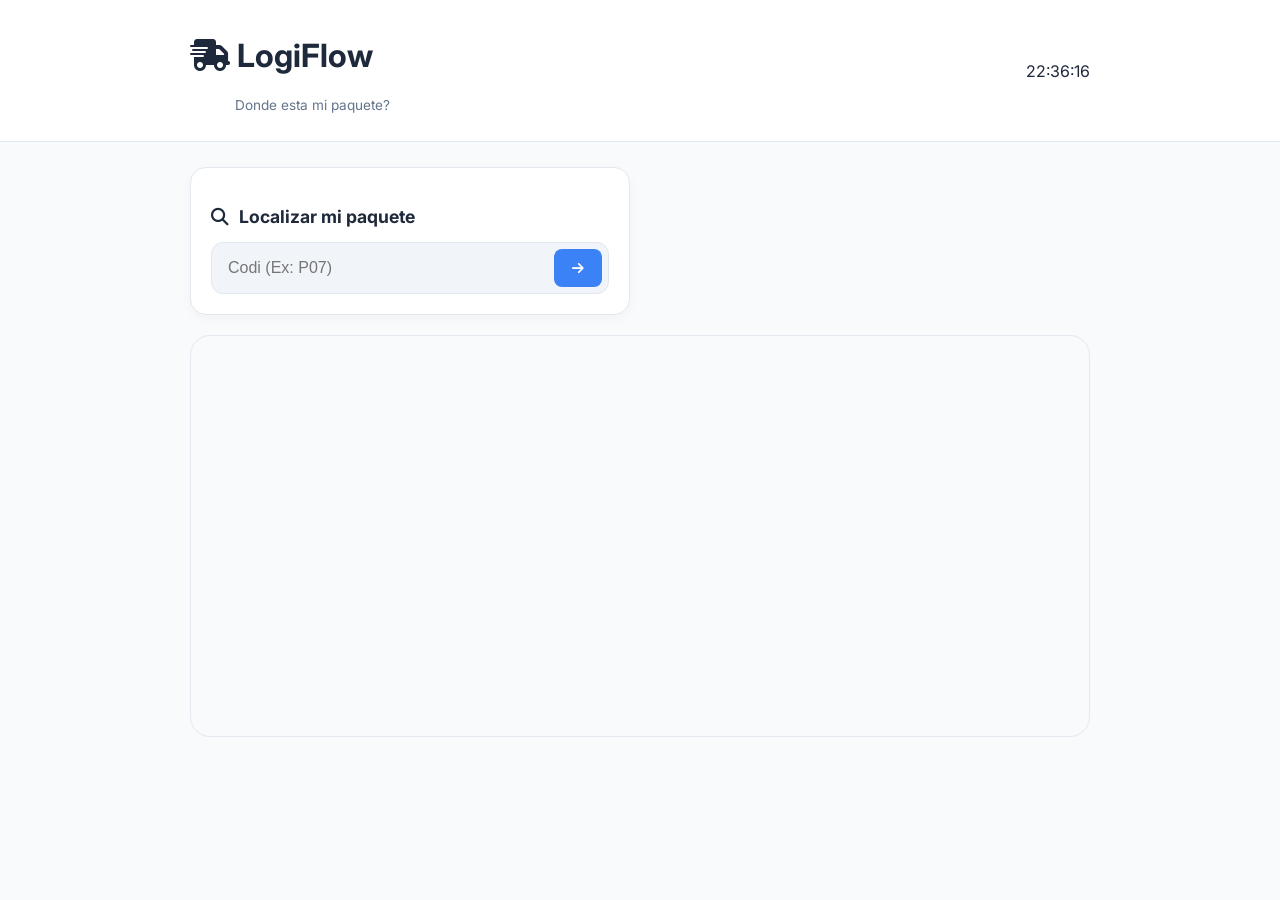
==== client/index.html @ 2c339412 "Initial commit - LogiFlow v1.0" ====
<!DOCTYPE html>
<html lang="ca">

<head>
    <meta charset="UTF-8">
    <meta name="viewport" content="width=device-width, initial-scale=1.0">
    <title>LogiFlow Client - Seguimiento</title>
    <link rel="stylesheet" href="https://unpkg.com/leaflet@1.9.4/dist/leaflet.css" />
    <link rel="stylesheet" href="https://cdnjs.cloudflare.com/ajax/libs/font-awesome/6.4.0/css/all.min.css">
    <link href="https://fonts.googleapis.com/css2?family=Inter:wght@300;400;500;600;700&display=swap" rel="stylesheet">
    <link rel="stylesheet" href="cliente-style.css">
    <script src="https://cdn.jsdelivr.net/npm/@supabase/supabase-js@2"></script>
</head>

<body>

    <header class="main-header">
        <div class="container">
            <div class="header-flex">
                <div class="header-title">
                    <h1><i class="fas fa-shipping-fast"></i> LogiFlow</h1>
                    <p style="color: #64748b; font-size: 0.85rem; margin-left: 45px;">Donde esta mi paquete?</p>
                </div>
                <div class="header-datetime">
                    <div id="current-time">00:00:00</div>
                </div>
            </div>
        </div>
    </header>

    <main class="container">
        <div class="management-grid">
            <section class="card">
                <h3 class="section-title"><i class="fas fa-search"></i> Localizar mi paquete</h3>
                <div class="card-content">
                    <div class="search-group">
                        <input type="text" id="track-id" placeholder="Codi (Ex: P07)">
                        <button id="btn-track" class="btn-primary" onclick="searchPackage()">
                            <i class="fas fa-arrow-right"></i>
                        </button>
                    </div>
                </div>

                <div id="status-container"
                    style="display: none; margin-top: 20px; border-top: 1px solid #f1f5f9; padding-top: 20px;">
                    <div id="status-label" class="status-badge" style="margin-top: 15px;">En camino</div>
                    <p id="address-text" style="margin-top: 15px; font-weight: 500; color: #1e293b;"></p>

                    <div class="stepper-wrapper" style="margin-top: 30px;">
                        <div class="stepper-item" id="step-almacen">
                            <div class="step-counter"><i class="fas fa-warehouse"></i></div>
                            <div class="step-name">Almacén</div>
                        </div>
                        <div class="stepper-item" id="step-reparto">
                            <div class="step-counter"><i class="fas fa-truck"></i></div>
                            <div class="step-name">Reparto</div>
                        </div>
                        <div class="stepper-item" id="step-entregado">
                            <div class="step-counter"><i class="fas fa-home"></i></div>
                            <div class="step-name">Entregado</div>
                        </div>
                    </div>

                    <div id="foto-evidencia" style="display: none; margin-top: 25px; text-align: center;">
                        <p style="font-size: 0.8rem; color: #64748b; margin-bottom: 10px;">Evidencia de entrega:</p>
                        <img id="img-evidencia" src=""
                            style="width: 100%; border-radius: 12px; border: 4px solid #fff; box-shadow: 0 4px 15px rgba(0,0,0,0.1);">
                    </div>
                </div>
            </section>

            <section class="card" id="actions-card" style="display: none;">
                <h3 class="section-title"><i class="fas fa-calendar-alt"></i> Gestionar Entrega</h3>
                <div class="card-content">
                    <div style="display: grid; gap: 12px;">
                        <button class="btn-action" onclick="requestDelay('tomorrow')">
                            <i class="fas fa-bed"></i>
                            <span>Recibir mañana</span>
                        </button>
                        <button class="btn-action" onclick="requestDelay('afternoon')">
                            <i class="fas fa-mug-hot"></i>
                            <span>Recibir hoy por la tarde</span>
                        </button>
                    </div>
                </div>
            </section>

            <section class="map-container">
                <div id="map"></div>
            </section>
        </div>
    </main>

    <script src="https://unpkg.com/leaflet@1.9.4/dist/leaflet.js"></script>
    <script src="cliente.js"></script>
</body>

</html>
---- client/cliente-style.css ----
:root {
    --primary: #3b82f6;
    --indigo: #6366f1;
    --success: #10b981;
    --bg: #f8fafc;
    --card: #ffffff;
    --text: #1e293b;
    --text-light: #94a3b8;
    --border: #e2e8f0;
}

body {
    font-family: 'Inter', sans-serif;
    background-color: var(--bg);
    color: var(--text);
    margin: 0;
    padding: 0;
}

.container {
    max-width: 900px;
    margin: 0 auto;
    padding: 0 20px;
}

/* Header */
.main-header {
    background: white;
    padding: 15px 0;
    border-bottom: 1px solid var(--border);
    margin-bottom: 25px;
}

.header-flex {
    display: flex;
    justify-content: space-between;
    align-items: center;
}

/* Buscador */
.search-group {
    display: flex;
    gap: 10px;
    background: #f1f5f9;
    padding: 6px;
    border-radius: 12px;
    border: 1px solid var(--border);
    max-width: 500px;
}

.search-group input {
    flex: 1;
    background: transparent;
    border: none;
    padding: 10px;
    outline: none;
    font-size: 1rem;
}

/* Grid Principal */
.management-grid {
    display: grid;
    grid-template-columns: 1fr 1fr;
    gap: 20px;
    margin-bottom: 20px;
}

/* Tarjetas */
.card {
    background: var(--card);
    border-radius: 16px;
    padding: 20px;
    border: 1px solid var(--border);
    box-shadow: 0 4px 12px rgba(0, 0, 0, 0.03);
}

.section-title {
    font-size: 1.1rem;
    margin-bottom: 15px;
    display: flex;
    align-items: center;
    gap: 10px;
}

/* Mapa */
.map-container {
    grid-column: span 2;
    /* Que ocupe todo el ancho abajo */
    height: 400px;
    border-radius: 20px;
    overflow: hidden;
    border: 1px solid var(--border);
    z-index: 1;
}

#map {
    height: 100%;
    width: 100%;
}

/* Botones */
.btn-primary {
    background: var(--primary);
    color: white;
    border: none;
    padding: 10px 18px;
    border-radius: 8px;
    cursor: pointer;
    transition: 0.3s;
}

.btn-primary:hover {
    background: #2563eb;
}

.btn-action {
    display: flex;
    align-items: center;
    gap: 15px;
    padding: 16px 20px;
    border-radius: 14px;
    border: 1px solid var(--border);
    background: white;
    font-weight: 600;
    cursor: pointer;
    transition: all 0.2s ease;
    width: 100%;
}

.btn-action i {
    color: var(--primary);
    font-size: 1.2rem;
}

.btn-action:hover {
    background: #f8fafc;
    border-color: var(--primary);
    transform: translateY(-2px);
    box-shadow: 0 4px 12px rgba(59, 130, 246, 0.1);
}

/* --- STEPPER (Línea de tiempo) --- */
.stepper-wrapper {
    display: flex;
    justify-content: space-between;
    position: relative;
    margin: 40px 0 20px 0;
}

.stepper-item {
    position: relative;
    display: flex;
    flex-direction: column;
    align-items: center;
    flex: 1;
    z-index: 2;
}

/* Línea gris */
.stepper-item::before {
    position: absolute;
    content: "";
    border-bottom: 3px solid var(--border);
    width: 100%;
    top: 22px;
    left: -50%;
    z-index: 1;
}

.stepper-item:first-child::before {
    content: none;
}

.step-counter {
    position: relative;
    z-index: 5;
    display: flex;
    justify-content: center;
    align-items: center;
    width: 45px;
    height: 45px;
    border-radius: 50%;
    background: white;
    border: 3px solid var(--border);
    color: var(--text-light);
    margin-bottom: 10px;
}

.step-name {
    font-size: 0.7rem;
    font-weight: 700;
    color: var(--text-light);
    text-transform: uppercase;
}

/* Estados Dinámicos */
.stepper-item.active .step-counter {
    background: var(--indigo);
    color: white;
    border-color: var(--indigo);
    box-shadow: 0 0 15px rgba(99, 102, 241, 0.3);
}

.stepper-item.active .step-name {
    color: var(--indigo);
}

.stepper-item.completed .step-counter {
    background: var(--success);
    color: white;
    border-color: var(--success);
}

.stepper-item.completed .step-name {
    color: var(--success);
}

/* Línea que se ilumina en verde al completar */
.stepper-item.completed::before,
.stepper-item.active::before {
    border-color: var(--success);
}

/* Badges de estado */
.status-badge {
    display: inline-block;
    padding: 6px 12px;
    border-radius: 20px;
    background: #e2e8f0;
    font-size: 0.8rem;
    font-weight: 700;
    text-transform: uppercase;
}

/* --- RESPONSIVE --- */
@media (max-width: 768px) {
    .management-grid {
        grid-template-columns: 1fr;
    }

    .map-container {
        grid-column: span 1;
        height: 300px;
    }

    .header-flex {
        flex-direction: column;
        gap: 10px;
    }

    .step-name {
        font-size: 0.6rem;
    }
}
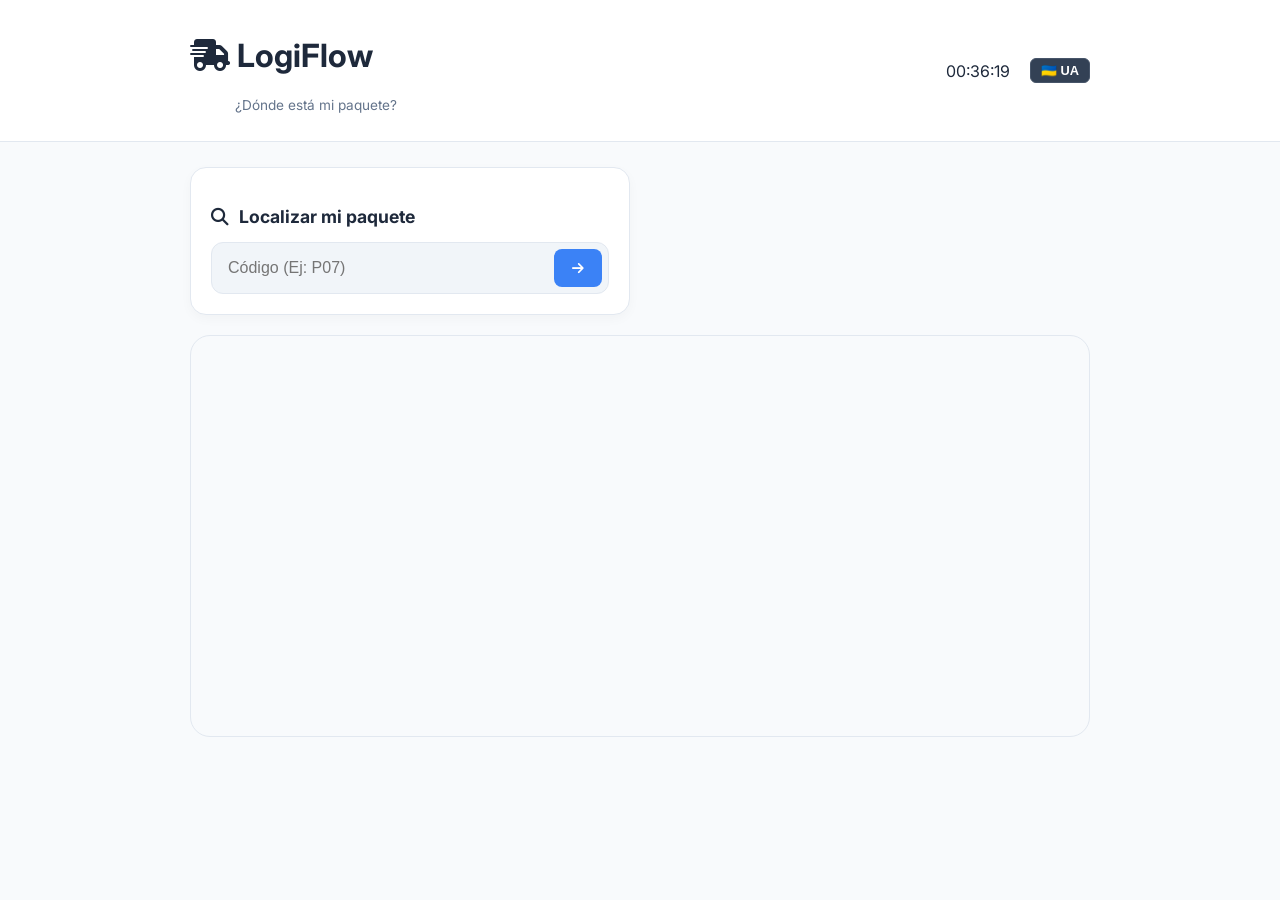
==== commit 01af8a62: "feat: login con traducción y reloj de Ucrania integrado" ====
--- a/client/index.html
+++ b/client/index.html
@@ -19,10 +19,15 @@
             <div class="header-flex">
                 <div class="header-title">
                     <h1><i class="fas fa-shipping-fast"></i> LogiFlow</h1>
-                    <p style="color: #64748b; font-size: 0.85rem; margin-left: 45px;">Donde esta mi paquete?</p>
+                    <p data-i18n="appSubtitle" style="color: #64748b; font-size: 0.85rem; margin-left: 45px;">¿Dónde
+                        está mi paquete?</p>
                 </div>
-                <div class="header-datetime">
+                <div class="header-datetime" style="display: flex; align-items: center; gap: 20px;">
                     <div id="current-time">00:00:00</div>
+                    <button id="lang-btn" onclick="toggleLanguage()"
+                        style="background: #334155; border: 1px solid #475569; color: white; padding: 4px 10px; border-radius: 6px; cursor: pointer; font-size: 0.8rem; font-weight: bold;">
+                        <span id="lang-text">🇺🇦 UA</span>
+                    </button>
                 </div>
             </div>
         </div>
@@ -31,10 +36,12 @@
     <main class="container">
         <div class="management-grid">
             <section class="card">
-                <h3 class="section-title"><i class="fas fa-search"></i> Localizar mi paquete</h3>
+                <h3 class="section-title"><i class="fas fa-search"></i> <span data-i18n="searchTitle">Localizar mi
+                        paquete</span></h3>
                 <div class="card-content">
                     <div class="search-group">
-                        <input type="text" id="track-id" placeholder="Codi (Ex: P07)">
+                        <input type="text" id="track-id" data-i18n-placeholder="trackPlaceholder"
+                            placeholder="Código (Ej: P07)">
                         <button id="btn-track" class="btn-primary" onclick="searchPackage()">
                             <i class="fas fa-arrow-right"></i>
                         </button>
@@ -43,26 +50,28 @@
 
                 <div id="status-container"
                     style="display: none; margin-top: 20px; border-top: 1px solid #f1f5f9; padding-top: 20px;">
-                    <div id="status-label" class="status-badge" style="margin-top: 15px;">En camino</div>
+                    <div id="status-label" class="status-badge" style="margin-top: 15px;" data-i18n="statusPending">🚚
+                        En camino</div>
                     <p id="address-text" style="margin-top: 15px; font-weight: 500; color: #1e293b;"></p>
 
                     <div class="stepper-wrapper" style="margin-top: 30px;">
                         <div class="stepper-item" id="step-almacen">
                             <div class="step-counter"><i class="fas fa-warehouse"></i></div>
-                            <div class="step-name">Almacén</div>
+                            <div class="step-name" data-i18n="stepAlmacen">Almacén</div>
                         </div>
                         <div class="stepper-item" id="step-reparto">
                             <div class="step-counter"><i class="fas fa-truck"></i></div>
-                            <div class="step-name">Reparto</div>
+                            <div class="step-name" data-i18n="stepReparto">Reparto</div>
                         </div>
                         <div class="stepper-item" id="step-entregado">
                             <div class="step-counter"><i class="fas fa-home"></i></div>
-                            <div class="step-name">Entregado</div>
+                            <div class="step-name" data-i18n="stepEntregado">Entregado</div>
                         </div>
                     </div>
 
                     <div id="foto-evidencia" style="display: none; margin-top: 25px; text-align: center;">
-                        <p style="font-size: 0.8rem; color: #64748b; margin-bottom: 10px;">Evidencia de entrega:</p>
+                        <p style="font-size: 0.8rem; color: #64748b; margin-bottom: 10px;" data-i18n="evidenceLabel">
+                            Evidencia de entrega:</p>
                         <img id="img-evidencia" src=""
                             style="width: 100%; border-radius: 12px; border: 4px solid #fff; box-shadow: 0 4px 15px rgba(0,0,0,0.1);">
                     </div>
@@ -70,16 +79,17 @@
             </section>
 
             <section class="card" id="actions-card" style="display: none;">
-                <h3 class="section-title"><i class="fas fa-calendar-alt"></i> Gestionar Entrega</h3>
+                <h3 class="section-title"><i class="fas fa-calendar-alt"></i> <span data-i18n="manageTitle">Gestionar
+                        Entrega</span></h3>
                 <div class="card-content">
                     <div style="display: grid; gap: 12px;">
                         <button class="btn-action" onclick="requestDelay('tomorrow')">
                             <i class="fas fa-bed"></i>
-                            <span>Recibir mañana</span>
+                            <span data-i18n="receiveTomorrow">Recibir mañana</span>
                         </button>
                         <button class="btn-action" onclick="requestDelay('afternoon')">
                             <i class="fas fa-mug-hot"></i>
-                            <span>Recibir hoy por la tarde</span>
+                            <span data-i18n="receiveAfternoon">Recibir hoy por la tarde</span>
                         </button>
                     </div>
                 </div>
--- a/client/cliente-style.css
+++ b/client/cliente-style.css
@@ -248,7 +248,58 @@
         gap: 10px;
     }
 
+    .header-title h1 {
+        font-size: 1.3rem;
+    }
+
+    .header-title p {
+        margin-left: 0 !important;
+        text-align: center;
+    }
+
+    .header-datetime {
+        justify-content: center;
+    }
+
     .step-name {
         font-size: 0.6rem;
     }
+
+    .search-group {
+        max-width: 100%;
+    }
+
+    .search-group input {
+        min-width: 0;
+        font-size: 0.9rem;
+    }
+
+    .card {
+        padding: 15px;
+    }
+
+    .container {
+        padding: 0 12px;
+    }
+
+    .btn-action {
+        padding: 14px 16px;
+        font-size: 0.9rem;
+    }
+
+    #track-id {
+        font-size: 0.9rem;
+    }
+}
+
+/* This is usually what controls the line color between steps */
+.stepper-item.completed+.stepper-item::before {
+    background-color: #10b981;
+    /* Green */
+}
+
+.stepper-item.completed .step-counter {
+    background-color: #10b981;
+    /* Green circle */
+    color: white;
 }
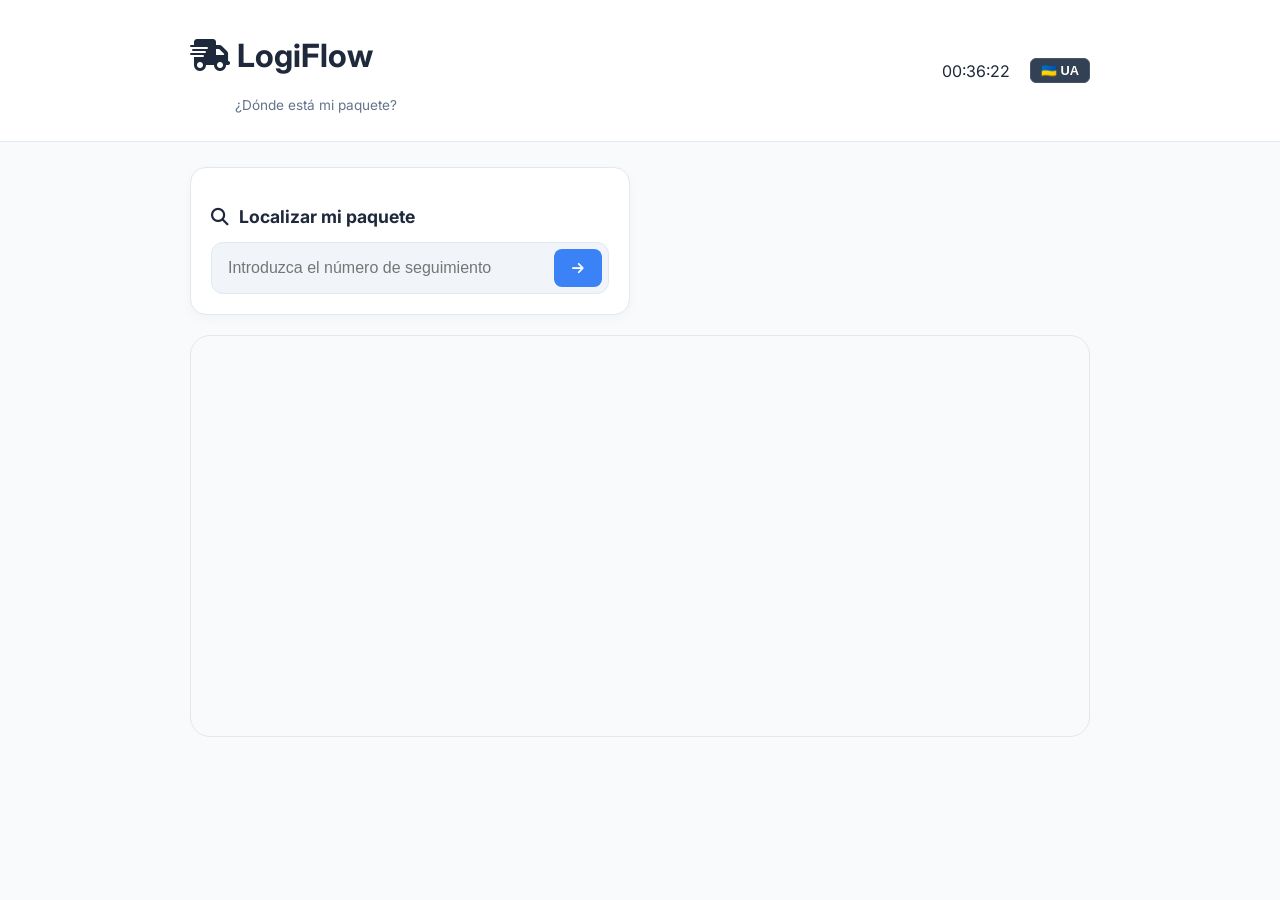
==== commit 2a740db9: "feat: add secure login system, role-based hub and owner access" ====
--- a/client/index.html
+++ b/client/index.html
@@ -1,10 +1,10 @@
 <!DOCTYPE html>
-<html lang="ca">
+<html lang="ua">
 
 <head>
     <meta charset="UTF-8">
     <meta name="viewport" content="width=device-width, initial-scale=1.0">
-    <title>LogiFlow Client - Seguimiento</title>
+    <title>LogiFlow Client - Пошук посилки</title>
     <link rel="stylesheet" href="https://unpkg.com/leaflet@1.9.4/dist/leaflet.css" />
     <link rel="stylesheet" href="https://cdnjs.cloudflare.com/ajax/libs/font-awesome/6.4.0/css/all.min.css">
     <link href="https://fonts.googleapis.com/css2?family=Inter:wght@300;400;500;600;700&display=swap" rel="stylesheet">
@@ -19,8 +19,7 @@
             <div class="header-flex">
                 <div class="header-title">
                     <h1><i class="fas fa-shipping-fast"></i> LogiFlow</h1>
-                    <p data-i18n="appSubtitle" style="color: #64748b; font-size: 0.85rem; margin-left: 45px;">¿Dónde
-                        está mi paquete?</p>
+                    <p data-i18n="appSubtitle" style="color: #64748b; font-size: 0.85rem; margin-left: 45px;">Де моя посилка?</p>
                 </div>
                 <div class="header-datetime" style="display: flex; align-items: center; gap: 20px;">
                     <div id="current-time">00:00:00</div>
@@ -36,12 +35,12 @@
     <main class="container">
         <div class="management-grid">
             <section class="card">
-                <h3 class="section-title"><i class="fas fa-search"></i> <span data-i18n="searchTitle">Localizar mi
-                        paquete</span></h3>
+                <h3 class="section-title"><i class="fas fa-search"></i> <span data-i18n="searchTitle">Знайти мою
+                        посилку</span></h3>
                 <div class="card-content">
                     <div class="search-group">
                         <input type="text" id="track-id" data-i18n-placeholder="trackPlaceholder"
-                            placeholder="Código (Ej: P07)">
+                            placeholder="Введіть номер трекінгу">
                         <button id="btn-track" class="btn-primary" onclick="searchPackage()">
                             <i class="fas fa-arrow-right"></i>
                         </button>
@@ -51,27 +50,27 @@
                 <div id="status-container"
                     style="display: none; margin-top: 20px; border-top: 1px solid #f1f5f9; padding-top: 20px;">
                     <div id="status-label" class="status-badge" style="margin-top: 15px;" data-i18n="statusPending">🚚
-                        En camino</div>
+                        В дорозі</div>
                     <p id="address-text" style="margin-top: 15px; font-weight: 500; color: #1e293b;"></p>
 
                     <div class="stepper-wrapper" style="margin-top: 30px;">
                         <div class="stepper-item" id="step-almacen">
                             <div class="step-counter"><i class="fas fa-warehouse"></i></div>
-                            <div class="step-name" data-i18n="stepAlmacen">Almacén</div>
+                            <div class="step-name" data-i18n="stepAlmacen">Склад</div>
                         </div>
                         <div class="stepper-item" id="step-reparto">
                             <div class="step-counter"><i class="fas fa-truck"></i></div>
-                            <div class="step-name" data-i18n="stepReparto">Reparto</div>
+                            <div class="step-name" data-i18n="stepReparto">Доставка</div>
                         </div>
                         <div class="stepper-item" id="step-entregado">
                             <div class="step-counter"><i class="fas fa-home"></i></div>
-                            <div class="step-name" data-i18n="stepEntregado">Entregado</div>
+                            <div class="step-name" data-i18n="stepEntregado">Доставлено</div>
                         </div>
                     </div>
 
                     <div id="foto-evidencia" style="display: none; margin-top: 25px; text-align: center;">
                         <p style="font-size: 0.8rem; color: #64748b; margin-bottom: 10px;" data-i18n="evidenceLabel">
-                            Evidencia de entrega:</p>
+                            Підтвердження доставки:</p>
                         <img id="img-evidencia" src=""
                             style="width: 100%; border-radius: 12px; border: 4px solid #fff; box-shadow: 0 4px 15px rgba(0,0,0,0.1);">
                     </div>
@@ -79,17 +78,17 @@
             </section>
 
             <section class="card" id="actions-card" style="display: none;">
-                <h3 class="section-title"><i class="fas fa-calendar-alt"></i> <span data-i18n="manageTitle">Gestionar
-                        Entrega</span></h3>
+                <h3 class="section-title"><i class="fas fa-calendar-alt"></i> <span data-i18n="manageTitle">Керування
+                        доставкою</span></h3>
                 <div class="card-content">
                     <div style="display: grid; gap: 12px;">
                         <button class="btn-action" onclick="requestDelay('tomorrow')">
                             <i class="fas fa-bed"></i>
-                            <span data-i18n="receiveTomorrow">Recibir mañana</span>
+                            <span data-i18n="receiveTomorrow">Отримати завтра</span>
                         </button>
                         <button class="btn-action" onclick="requestDelay('afternoon')">
                             <i class="fas fa-mug-hot"></i>
-                            <span data-i18n="receiveAfternoon">Recibir hoy por la tarde</span>
+                            <span data-i18n="receiveAfternoon">Отримати сьогодні вдень</span>
                         </button>
                     </div>
                 </div>
